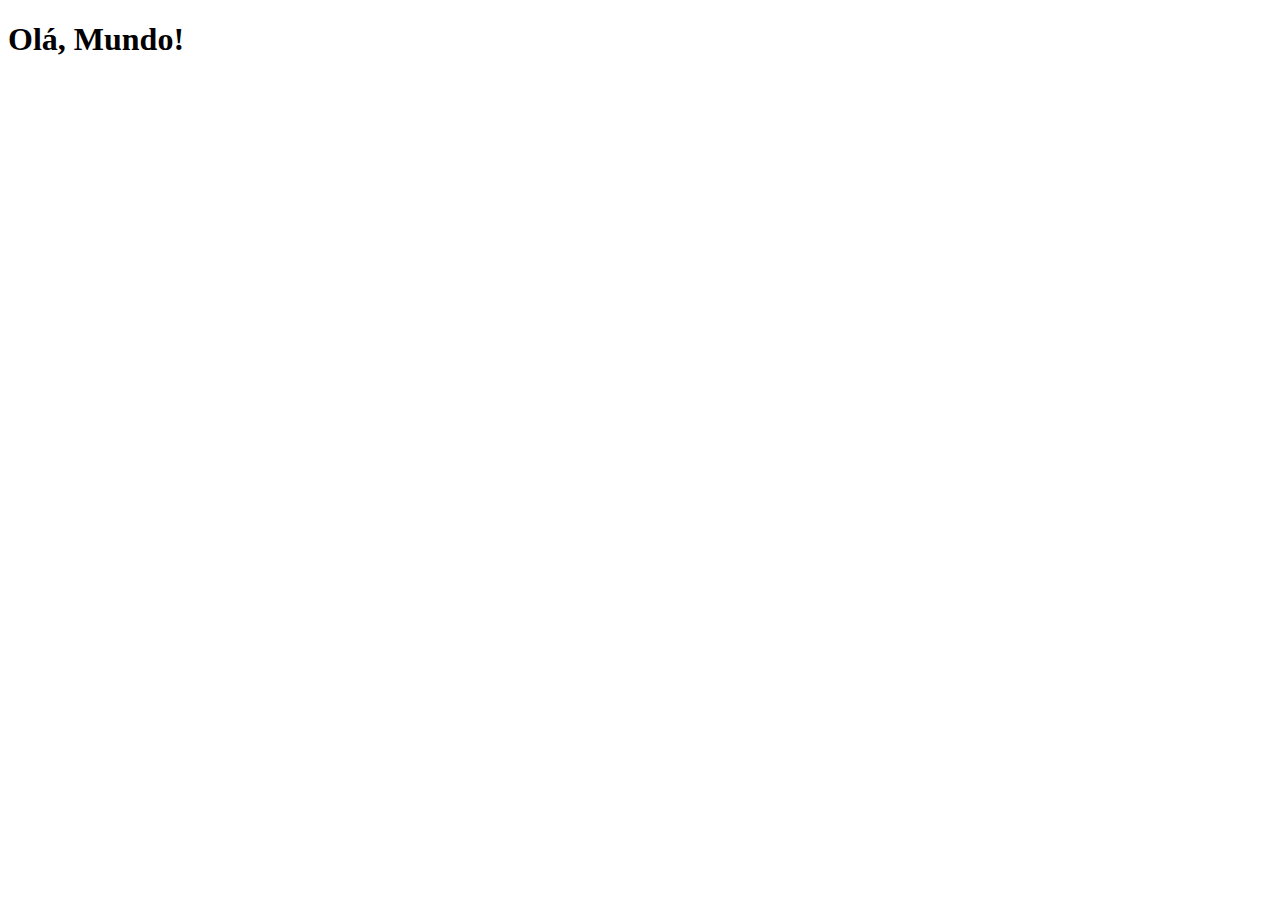
==== index.html @ 9f155a33 "Create index.html" ====
<!DOCTYPE html>
<html lang="pt-br">
<head>
    <meta charset="UTF-8">
    <meta name="viewport" content="width=device-width, initial-scale=1.0">
    <link rel="shortcut icon" href="favicon.ico" type="image/x-icon">
    <title>Pojeto Redes Sociais</title>
</head>
<body>
    <h1>Olá, Mundo!</h1>
</body>
</html>
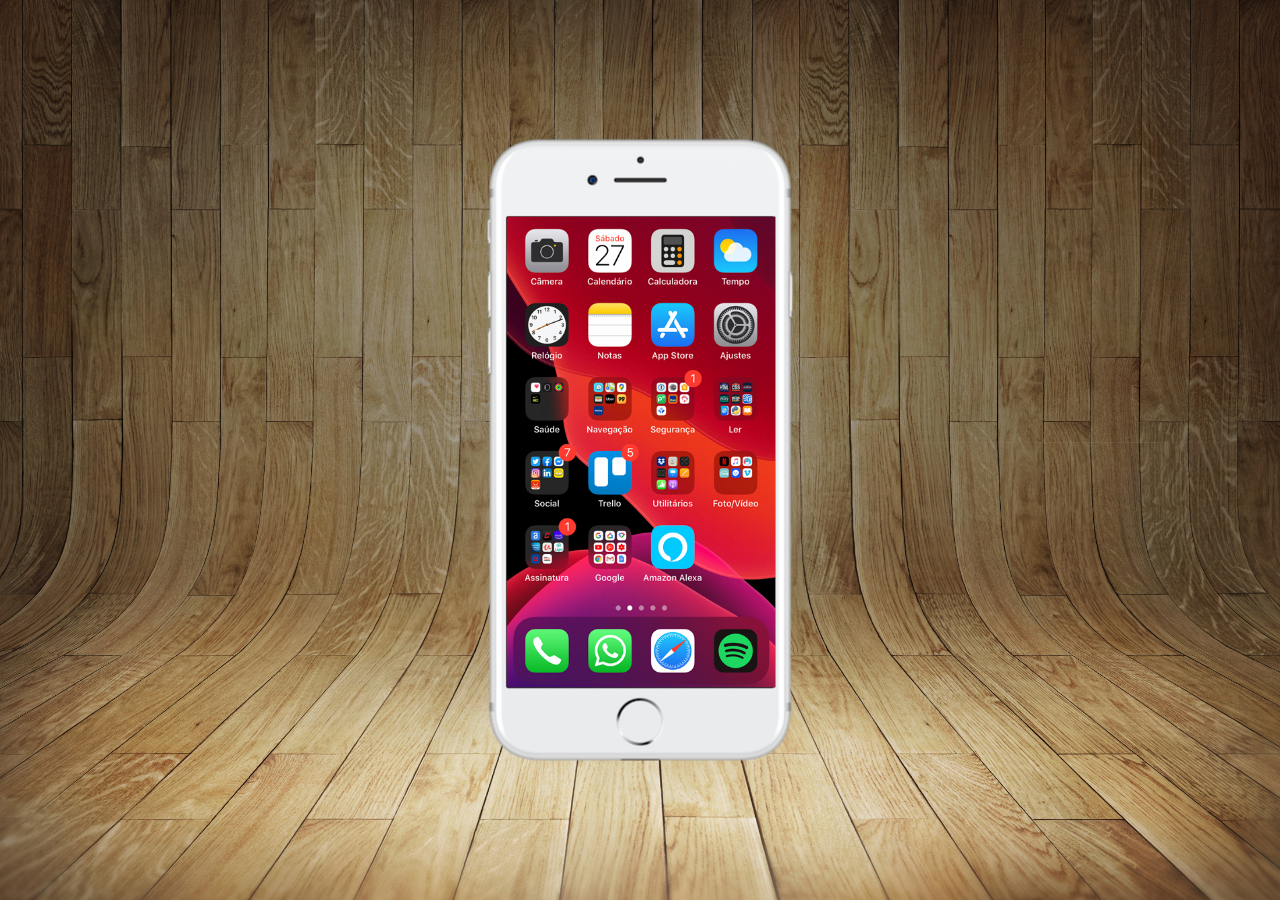
==== commit bc32d393: "criando a home do proj" ====
--- a/index.html
+++ b/index.html
@@ -1,12 +1,18 @@
 <!DOCTYPE html>
 <html lang="pt-br">
-<head>
-    <meta charset="UTF-8">
-    <meta name="viewport" content="width=device-width, initial-scale=1.0">
-    <link rel="shortcut icon" href="favicon.ico" type="image/x-icon">
+  <head>
+    <meta charset="UTF-8" />
+    <meta name="viewport" content="width=device-width, initial-scale=1.0" />
+    <link rel="shortcut icon" href="favicon.ico" type="image/x-icon" />
     <title>Pojeto Redes Sociais</title>
-</head>
-<body>
-    <h1>Olá, Mundo!</h1>
-</body>
-</html>+    <link rel="stylesheet" href="style.css" />
+  </head>
+  <body>
+    <main>
+      <section id="telefone">
+        <iframe src="home.html" name="tela" id="tela" frameborder="0"></iframe>
+      </section>
+      <section id="Redes Sociais"></section>
+    </main>
+  </body>
+</html>
--- a/style.css
+++ b/style.css
@@ -0,0 +1,44 @@
+@charset "UTF-8";
+
+* {
+  margin: 0px;
+  padding: 0px;
+  font-family: Arial, Helvetica, sans-serif;
+}
+
+html,
+body {
+  height: 100vh;
+  width: 100vw;
+  background-color: black;
+}
+
+main {
+  height: 100vh;
+  position: relative;
+}
+
+body {
+  background: url(imagens/fundo-madeira.jpg) no-repeat top center;
+  background-size: cover;
+  background-attachment: fixed;
+}
+
+#telefone {
+  height: 627px;
+  width: 311px;
+  background-color: blue;
+  position: absolute;
+  top: 50%;
+  left: 50%;
+  transform: translate(-50%, -50%);
+  background: url(imagens/frame-iphone.png) no-repeat;
+}
+
+#tela{
+    position: relative;
+    top: 80px;
+    left: 22px;
+    width: 269px;
+    height: 471px;
+}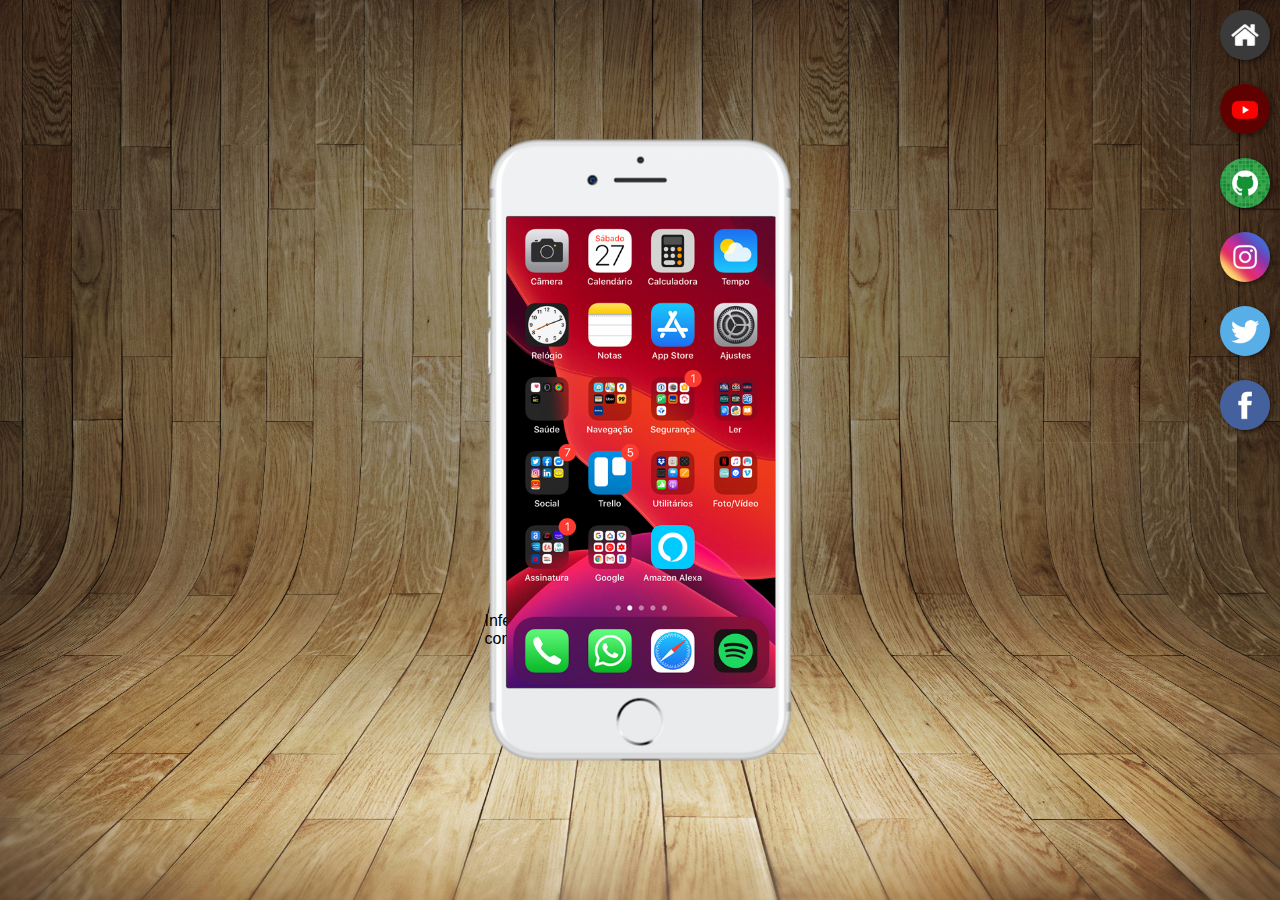
==== commit 41a0fa4f: "criei bottons hover" ====
--- a/index.html
+++ b/index.html
@@ -11,8 +11,38 @@
     <main>
       <section id="telefone">
         <iframe src="home.html" name="tela" id="tela" frameborder="0"></iframe>
+        Infelizmente seu navegador não é compatível com este recurso.
       </section>
-      <section id="Redes Sociais"></section>
+      <section id="redes-sociais">
+        <a href="#" target="tela"
+          ><img src="imagens/logo-home.jpg" alt="Logo Home"
+        /></a>
+        <br />
+
+        <a href="#" target="tela"
+          ><img src="imagens/logo-youtube.jpg" alt="logo-youtube" />
+        </a>
+        <br />
+
+        <a href="#" target="tela"
+          ><img src="imagens/logo-github.jpg" alt="github"
+        /></a>
+        <br />
+
+        <a href="#" target="tela"
+          ><img src="imagens/logo-instagram.jpg" alt="insta"
+        /></a>
+        <br />
+
+        <a href="#" target="tela"
+          ><img src="imagens/logo-twitter.jpg" alt="twitter"
+        /></a>
+        <br />
+
+        <a href="#" target="tela"
+          ><img src="imagens/logo-facebook.jpg" alt="logo-facebook"
+        /></a>
+      </section>
     </main>
   </body>
 </html>
--- a/style.css
+++ b/style.css
@@ -35,10 +35,29 @@
   background: url(imagens/frame-iphone.png) no-repeat;
 }
 
-#tela{
-    position: relative;
-    top: 80px;
-    left: 22px;
-    width: 269px;
-    height: 471px;
-}+#tela {
+  position: relative;
+  top: 80px;
+  left: 22px;
+  width: 269px;
+  height: 471px;
+}
+
+#redes-sociais img {
+  width: 50px;
+  margin: 10px;
+  border-radius: 50%;
+  box-shadow: 2px 2px 5px rgba(0, 0, 0, 0.493);
+  box-sizing: border-box;
+}
+
+#redes-sociais {
+  text-align: right;
+}
+
+#redes-sociais img:hover {
+  border: 3px solid rgba(255, 255, 255, 0.61);
+  transform: translate(-4px, -4px);
+  box-shadow: 5px 5px 10px rgba(0, 0, 0, 0.493);
+  transition: transform 0.2s, border 0.5s;
+}
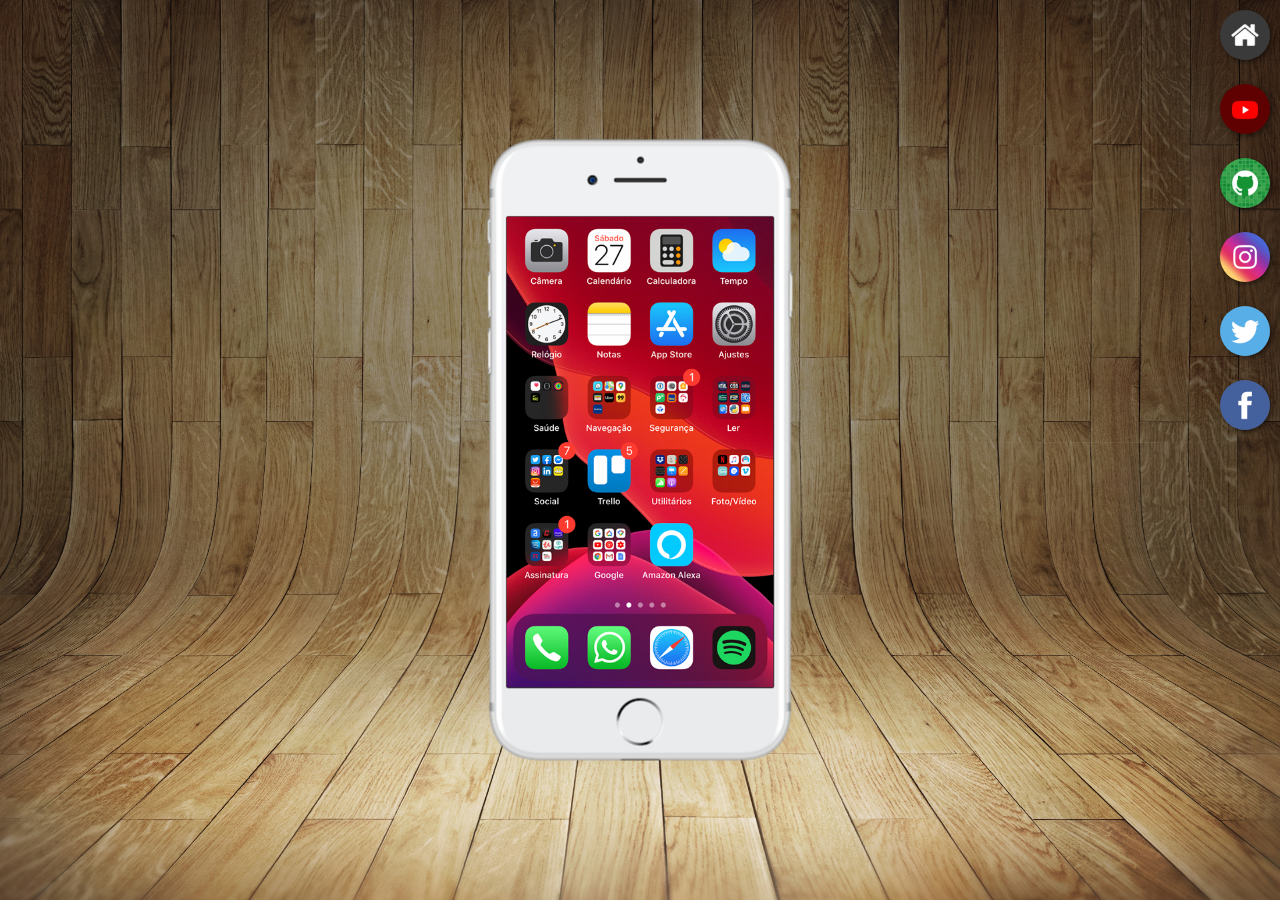
==== commit 56dda5fd: "Finalização do Projeto" ====
--- a/index.html
+++ b/index.html
@@ -11,35 +11,34 @@
     <main>
       <section id="telefone">
         <iframe src="home.html" name="tela" id="tela" frameborder="0"></iframe>
-        Infelizmente seu navegador não é compatível com este recurso.
       </section>
       <section id="redes-sociais">
-        <a href="#" target="tela"
+        <a href="home.html" target="tela"
           ><img src="imagens/logo-home.jpg" alt="Logo Home"
         /></a>
         <br />
 
-        <a href="#" target="tela"
+        <a href="youtube.html" target="tela"
           ><img src="imagens/logo-youtube.jpg" alt="logo-youtube" />
         </a>
         <br />
 
-        <a href="#" target="tela"
+        <a href="github.html" target="tela"
           ><img src="imagens/logo-github.jpg" alt="github"
         /></a>
         <br />
 
-        <a href="#" target="tela"
+        <a href="instagram.html" target="tela"
           ><img src="imagens/logo-instagram.jpg" alt="insta"
         /></a>
         <br />
 
-        <a href="#" target="tela"
+        <a href="twitter.html" target="tela"
           ><img src="imagens/logo-twitter.jpg" alt="twitter"
         /></a>
         <br />
 
-        <a href="#" target="tela"
+        <a href="facebook.html" target="tela"
           ><img src="imagens/logo-facebook.jpg" alt="logo-facebook"
         /></a>
       </section>
--- a/style.css
+++ b/style.css
@@ -39,7 +39,7 @@
   position: relative;
   top: 80px;
   left: 22px;
-  width: 269px;
+  width: 267px;
   height: 471px;
 }
 
